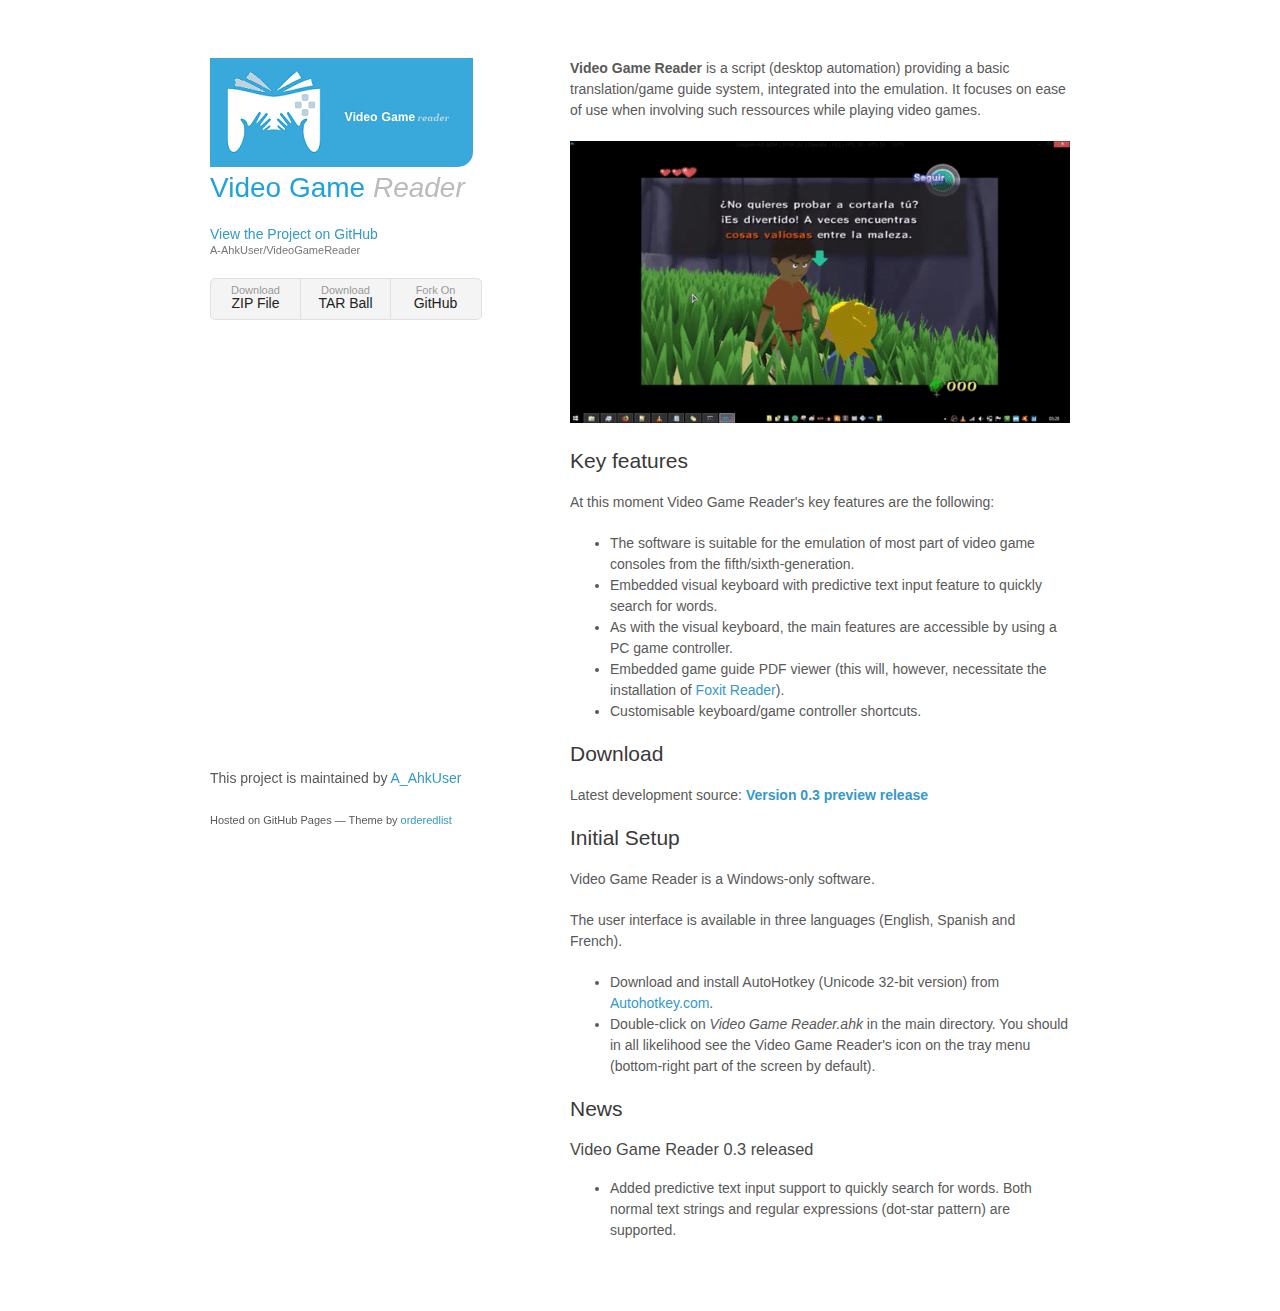
==== index.html @ 3bbc6b94 "Add files via upload" ====
<!doctype html>
<html>
  <head>
    <meta charset="utf-8">
    <meta http-equiv="X-UA-Compatible" content="chrome=1">
    <title>Video Game Reader</title>

    <link rel="stylesheet" href="stylesheets/styles.css">
    <link rel="stylesheet" href="stylesheets/pygment_trac.css">
    <meta name="viewport" content="width=device-width">
    <!--[if lt IE 9]>
    <script src="//html5shiv.googlecode.com/svn/trunk/html5.js"></script>
    <![endif]-->
  </head>
  <body>
    <div class="wrapper">
      <header>
		<img src="resources/VGR.png" alt="Video Game Reader" style="border-bottom-right-radius: 15px;">
        <h1><span style="color:#1ea2db;">Video Game</span> <span style="font-style:italic; color:#bbbbbb;">Reader</span></h1>
        <p class="view"><a href="https://github.com/A-AhkUser/VideoGameReader">View the Project on GitHub<small>A-AhkUser/VideoGameReader</small></a></p>
        <ul>
          <li><a href="https://github.com/A-AhkUser/VideoGameReader/archive/master.zip">Download<strong>ZIP File</strong></a></li>
          <li><a href="#wrapper">Download<strong>TAR Ball</strong></a></li>
          <li><a href="https://github.com/A-AhkUser/VideoGameReader">Fork On<strong>GitHub</strong></a></li>
        </ul>
      </header>
      <section>
			<p><b>Video Game Reader</b> is a script (desktop automation) providing a basic translation/game guide system, integrated into the emulation. It focuses on ease of use when involving such ressources while playing video games.</p>
			<p align="center">
				<img src="resources/VGR_Zelda_The_Wind_Waker_es_fr.gif" />
			</p>
		<h2>Key features</h2>
			<p>At this moment Video Game Reader's key features are the following:</p>
			<ul>
			  <li>The software is suitable for the emulation of most part of video game consoles from the fifth/sixth-generation.</li>
			  <li>Embedded visual keyboard with predictive text input feature to quickly search for words.</li>
			  <li>As with the visual keyboard, the main features are accessible by using a PC game controller.</li>
			  <li>Embedded game guide PDF viewer (this will, however, necessitate the installation of <a href="https://www.foxitsoftware.com/pdf-reader/">Foxit Reader</a>).</li>
			  <li>Customisable keyboard/game controller shortcuts.</li>
			</ul>
        <h2>Download</h2>
			<p>Latest development source: <a href="https://github.com/A-AhkUser/VideoGameReader/releases"><b>Version 0.3 preview release</b></a></p>
        <h2>Initial Setup</h2>
	      	<p>Video Game Reader is a Windows-only software.</p>
			<p>The user interface is available in three languages (English, Spanish and French).</p>
			<ul>
			  <li>Download and install AutoHotkey (Unicode 32-bit version) from <a href="https://autohotkey.com/">Autohotkey.com</a>.</li>
			  <li>Double-click on <i>Video Game Reader.ahk</i> in the main directory. You should in all likelihood see the Video Game Reader's icon on the tray menu (bottom-right part of the screen by default).</li>
			</ul>
		<h2>News</h2>
			<h3>Video Game Reader 0.3 released</h3>
			<ul>
			  <li>Added predictive text input support to quickly search for words. Both normal text strings and regular expressions (dot-star pattern) are supported.</li>
			</ul>
      </section>
      <footer>
        <p>This project is maintained by <a href="https://github.com/A-AhkUser">A_AhkUser</a></p>
        <p><small>Hosted on GitHub Pages &mdash; Theme by <a href="https://github.com/orderedlist">orderedlist</a></small></p>
      </footer>
    </div>
    <script src="javascripts/scale.fix.js"></script>
  </body>
</html>
---- stylesheets/styles.css ----
body {
  background-color: #fff;
  padding:50px;
  font: 14px/1.5 -apple-system, BlinkMacSystemFont, "Segoe UI", Roboto, Oxygen, Ubuntu, Cantarell, "Fira Sans", "Droid Sans", "Helvetica Neue", Arial, sans-serif, "Apple Color Emoji", "Segoe UI Emoji", "Segoe UI Symbol";
  color:#595959;
  font-weight:400;
}

h1, h2, h3, h4, h5, h6 {
  color:#222;
  margin:0 0 20px;
}

p, ul, ol, table, pre, dl {
  margin:0 0 20px;
}

h1, h2, h3 {
  line-height:1.1;
}

h1 {
  font-size:28px;
  font-weight: 500;
}

h2 {
  color:#393939;
  font-weight: 500;
}

h3, h4, h5, h6 {
  color:#494949;
  font-weight: 500;
}

a {
  color:#39c;
  text-decoration:none;
}

a:hover {
  color:#069;
}

a small {
  font-size:11px;
  color:#777;
  margin-top:-0.3em;
  display:block;
}

a:hover small {
  color:#777;
}

.wrapper {
  width:860px;
  margin:0 auto;
}

blockquote {
  border-left:1px solid #e5e5e5;
  margin:0;
  padding:0 0 0 20px;
  font-style:italic;
}

code, pre {
  font-family:Monaco, Bitstream Vera Sans Mono, Lucida Console, Terminal, Consolas, Liberation Mono, DejaVu Sans Mono, Courier New, monospace;
  color:#333;
}

pre {
  padding:8px 15px;
  background: #f8f8f8;
  border-radius:5px;
  border:1px solid #e5e5e5;
  overflow-x: auto;
}

table {
  width:100%;
  border-collapse:collapse;
}

th, td {
  text-align:left;
  padding:5px 10px;
  border-bottom:1px solid #e5e5e5;
}

dt {
  color:#444;
  font-weight:500;
}

th {
  color:#444;
}

img {
  max-width:100%;
}

header {
  width:270px;
  float:left;
  position:fixed;
  -webkit-font-smoothing:subpixel-antialiased;
}

header ul {
  list-style:none;
  height:40px;
  padding:0;
  background: #f4f4f4;
  border-radius:5px;
  border:1px solid #e0e0e0;
  width:270px;
}

header li {
  width:89px;
  float:left;
  border-right:1px solid #e0e0e0;
  height:40px;
}

header li:first-child a {
  border-radius:5px 0 0 5px;
}

header li:last-child a {
  border-radius:0 5px 5px 0;
}

header ul a {
  line-height:1;
  font-size:11px;
  color:#999;
  display:block;
  text-align:center;
  padding-top:6px;
  height:34px;
}

header ul a:hover {
  color:#999;
}

header ul a:active {
  background-color:#f0f0f0;
}

strong {
  color:#222;
  font-weight:500;
}

header ul li + li + li {
  border-right:none;
  width:89px;
}

header ul a strong {
  font-size:14px;
  display:block;
  color:#222;
}

section {
  width:500px;
  float:right;
  padding-bottom:50px;
}

small {
  font-size:11px;
}

hr {
  border:0;
  background:#e5e5e5;
  height:1px;
  margin:0 0 20px;
}

footer {
  width:270px;
  float:left;
  position:fixed;
  bottom:50px;
  -webkit-font-smoothing:subpixel-antialiased;
}

@media print, screen and (max-width: 960px) {

  div.wrapper {
    width:auto;
    margin:0;
  }

  header, section, footer {
    float:none;
    position:static;
    width:auto;
  }

  header {
    padding-right:320px;
  }

  section {
    border:1px solid #e5e5e5;
    border-width:1px 0;
    padding:20px 0;
    margin:0 0 20px;
  }

  header a small {
    display:inline;
  }

  header ul {
    position:absolute;
    right:50px;
    top:52px;
  }
}

@media print, screen and (max-width: 720px) {
  body {
    word-wrap:break-word;
  }

  header {
    padding:0;
  }

  header ul, header p.view {
    position:static;
  }

  pre, code {
    word-wrap:normal;
  }
}

@media print, screen and (max-width: 480px) {
  body {
    padding:15px;
  }

  header ul {
    width:99%;
  }

  header li, header ul li + li + li {
    width:33%;
  }
}

@media print {
  body {
    padding:0.4in;
    font-size:12pt;
    color:#444;
  }
}
---- stylesheets/pygment_trac.css ----
.highlight  { background: #ffffff; }
.highlight .c { color: #999988; font-style: italic } /* Comment */
.highlight .err { color: #a61717; background-color: #e3d2d2 } /* Error */
.highlight .k { font-weight: bold } /* Keyword */
.highlight .o { font-weight: bold } /* Operator */
.highlight .cm { color: #999988; font-style: italic } /* Comment.Multiline */
.highlight .cp { color: #999999; font-weight: bold } /* Comment.Preproc */
.highlight .c1 { color: #999988; font-style: italic } /* Comment.Single */
.highlight .cs { color: #999999; font-weight: bold; font-style: italic } /* Comment.Special */
.highlight .gd { color: #000000; background-color: #ffdddd } /* Generic.Deleted */
.highlight .gd .x { color: #000000; background-color: #ffaaaa } /* Generic.Deleted.Specific */
.highlight .ge { font-style: italic } /* Generic.Emph */
.highlight .gr { color: #aa0000 } /* Generic.Error */
.highlight .gh { color: #999999 } /* Generic.Heading */
.highlight .gi { color: #000000; background-color: #ddffdd } /* Generic.Inserted */
.highlight .gi .x { color: #000000; background-color: #aaffaa } /* Generic.Inserted.Specific */
.highlight .go { color: #888888 } /* Generic.Output */
.highlight .gp { color: #555555 } /* Generic.Prompt */
.highlight .gs { font-weight: bold } /* Generic.Strong */
.highlight .gu { color: #800080; font-weight: bold; } /* Generic.Subheading */
.highlight .gt { color: #aa0000 } /* Generic.Traceback */
.highlight .kc { font-weight: bold } /* Keyword.Constant */
.highlight .kd { font-weight: bold } /* Keyword.Declaration */
.highlight .kn { font-weight: bold } /* Keyword.Namespace */
.highlight .kp { font-weight: bold } /* Keyword.Pseudo */
.highlight .kr { font-weight: bold } /* Keyword.Reserved */
.highlight .kt { color: #445588; font-weight: bold } /* Keyword.Type */
.highlight .m { color: #009999 } /* Literal.Number */
.highlight .s { color: #d14 } /* Literal.String */
.highlight .na { color: #008080 } /* Name.Attribute */
.highlight .nb { color: #0086B3 } /* Name.Builtin */
.highlight .nc { color: #445588; font-weight: bold } /* Name.Class */
.highlight .no { color: #008080 } /* Name.Constant */
.highlight .ni { color: #800080 } /* Name.Entity */
.highlight .ne { color: #990000; font-weight: bold } /* Name.Exception */
.highlight .nf { color: #990000; font-weight: bold } /* Name.Function */
.highlight .nn { color: #555555 } /* Name.Namespace */
.highlight .nt { color: #000080 } /* Name.Tag */
.highlight .nv { color: #008080 } /* Name.Variable */
.highlight .ow { font-weight: bold } /* Operator.Word */
.highlight .w { color: #bbbbbb } /* Text.Whitespace */
.highlight .mf { color: #009999 } /* Literal.Number.Float */
.highlight .mh { color: #009999 } /* Literal.Number.Hex */
.highlight .mi { color: #009999 } /* Literal.Number.Integer */
.highlight .mo { color: #009999 } /* Literal.Number.Oct */
.highlight .sb { color: #d14 } /* Literal.String.Backtick */
.highlight .sc { color: #d14 } /* Literal.String.Char */
.highlight .sd { color: #d14 } /* Literal.String.Doc */
.highlight .s2 { color: #d14 } /* Literal.String.Double */
.highlight .se { color: #d14 } /* Literal.String.Escape */
.highlight .sh { color: #d14 } /* Literal.String.Heredoc */
.highlight .si { color: #d14 } /* Literal.String.Interpol */
.highlight .sx { color: #d14 } /* Literal.String.Other */
.highlight .sr { color: #009926 } /* Literal.String.Regex */
.highlight .s1 { color: #d14 } /* Literal.String.Single */
.highlight .ss { color: #990073 } /* Literal.String.Symbol */
.highlight .bp { color: #999999 } /* Name.Builtin.Pseudo */
.highlight .vc { color: #008080 } /* Name.Variable.Class */
.highlight .vg { color: #008080 } /* Name.Variable.Global */
.highlight .vi { color: #008080 } /* Name.Variable.Instance */
.highlight .il { color: #009999 } /* Literal.Number.Integer.Long */

.type-csharp .highlight .k { color: #0000FF }
.type-csharp .highlight .kt { color: #0000FF }
.type-csharp .highlight .nf { color: #000000; font-weight: normal }
.type-csharp .highlight .nc { color: #2B91AF }
.type-csharp .highlight .nn { color: #000000 }
.type-csharp .highlight .s { color: #A31515 }
.type-csharp .highlight .sc { color: #A31515 }
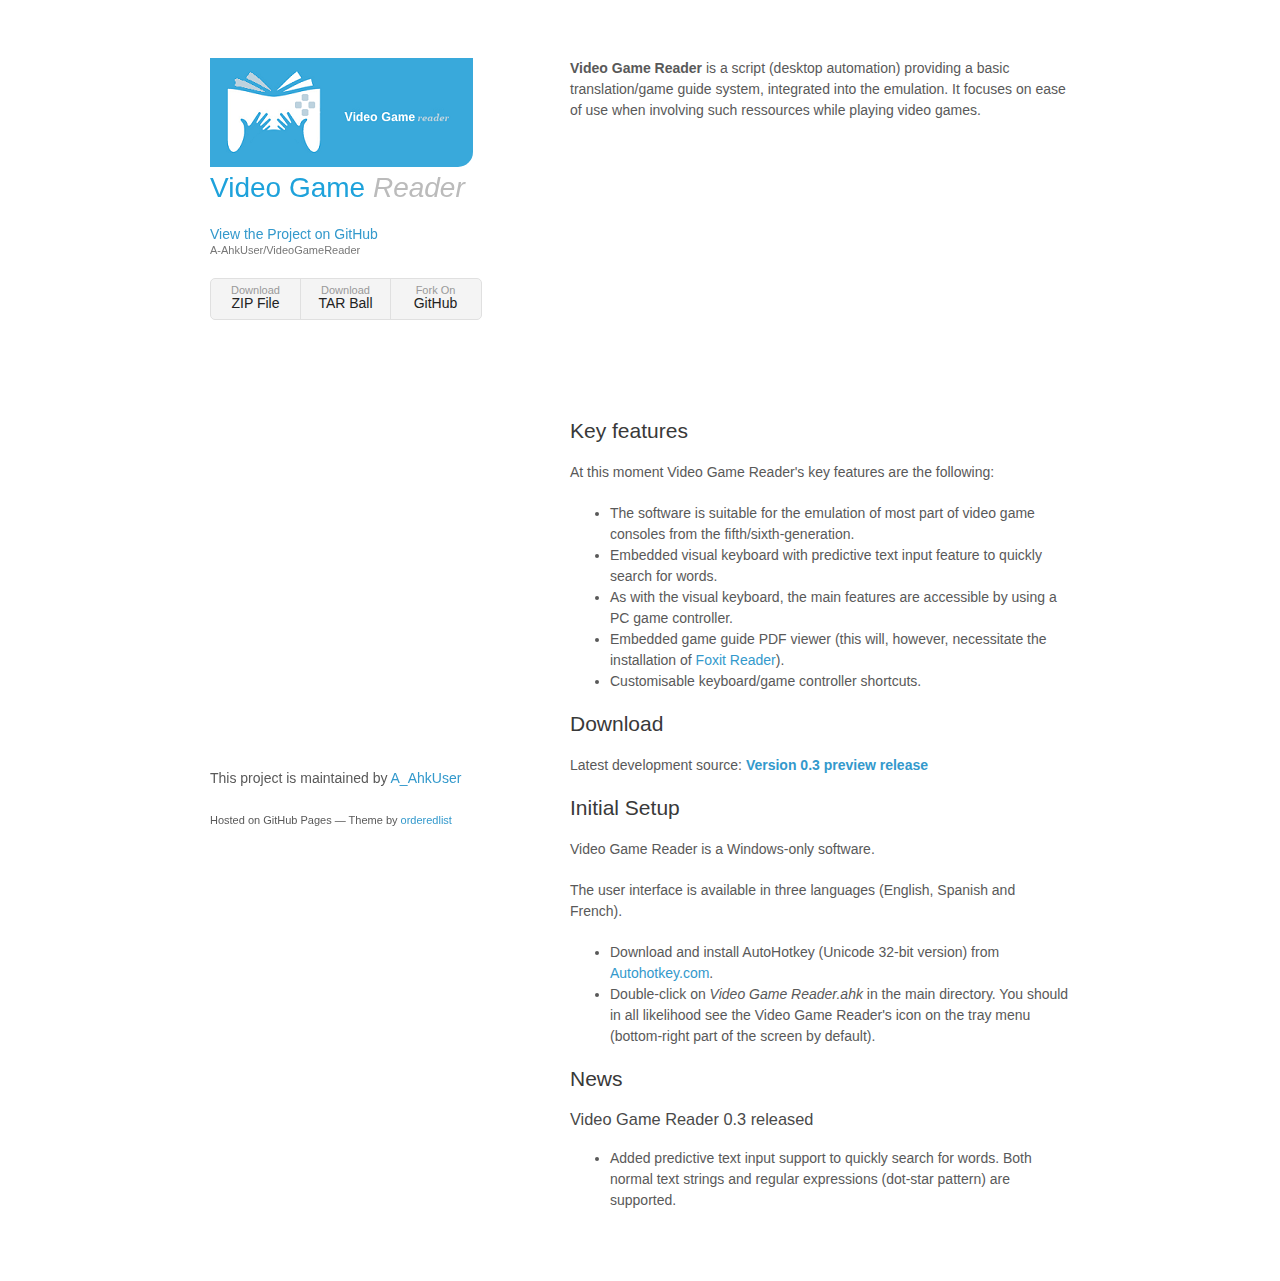
==== commit eaa1290e: "Update index.html" ====
--- a/index.html
+++ b/index.html
@@ -17,7 +17,7 @@
       <header>
 		<img src="resources/VGR.png" alt="Video Game Reader" style="border-bottom-right-radius: 15px;">
         <h1><span style="color:#1ea2db;">Video Game</span> <span style="font-style:italic; color:#bbbbbb;">Reader</span></h1>
-        <p class="view"><a href="https://github.com/A-AhkUser/VideoGameReader">View the Project on GitHub<small>A-AhkUser/VideoGameReader</small></a></p>
+        <p class="view"><a href="https://github.com/A-AhkUser/VideoGameReader">View the Project on GitHub <small>A-AhkUser/VideoGameReader</small></a></p>
         <ul>
           <li><a href="https://github.com/A-AhkUser/VideoGameReader/archive/master.zip">Download<strong>ZIP File</strong></a></li>
           <li><a href="#wrapper">Download<strong>TAR Ball</strong></a></li>
@@ -27,7 +27,7 @@
       <section>
 			<p><b>Video Game Reader</b> is a script (desktop automation) providing a basic translation/game guide system, integrated into the emulation. It focuses on ease of use when involving such ressources while playing video games.</p>
 			<p align="center">
-				<img src="resources/VGR_Zelda_The_Wind_Waker_es_fr.gif" />
+				<iframe width="449" height="252" src="https://www.youtube.com/embed/aPV0Fyl-ODQ?ecver=1" frameborder="0" allow="autoplay; encrypted-media" allowfullscreen></iframe>
 			</p>
 		<h2>Key features</h2>
 			<p>At this moment Video Game Reader's key features are the following:</p>
@@ -60,4 +60,4 @@
     </div>
     <script src="javascripts/scale.fix.js"></script>
   </body>
-</html>+</html>
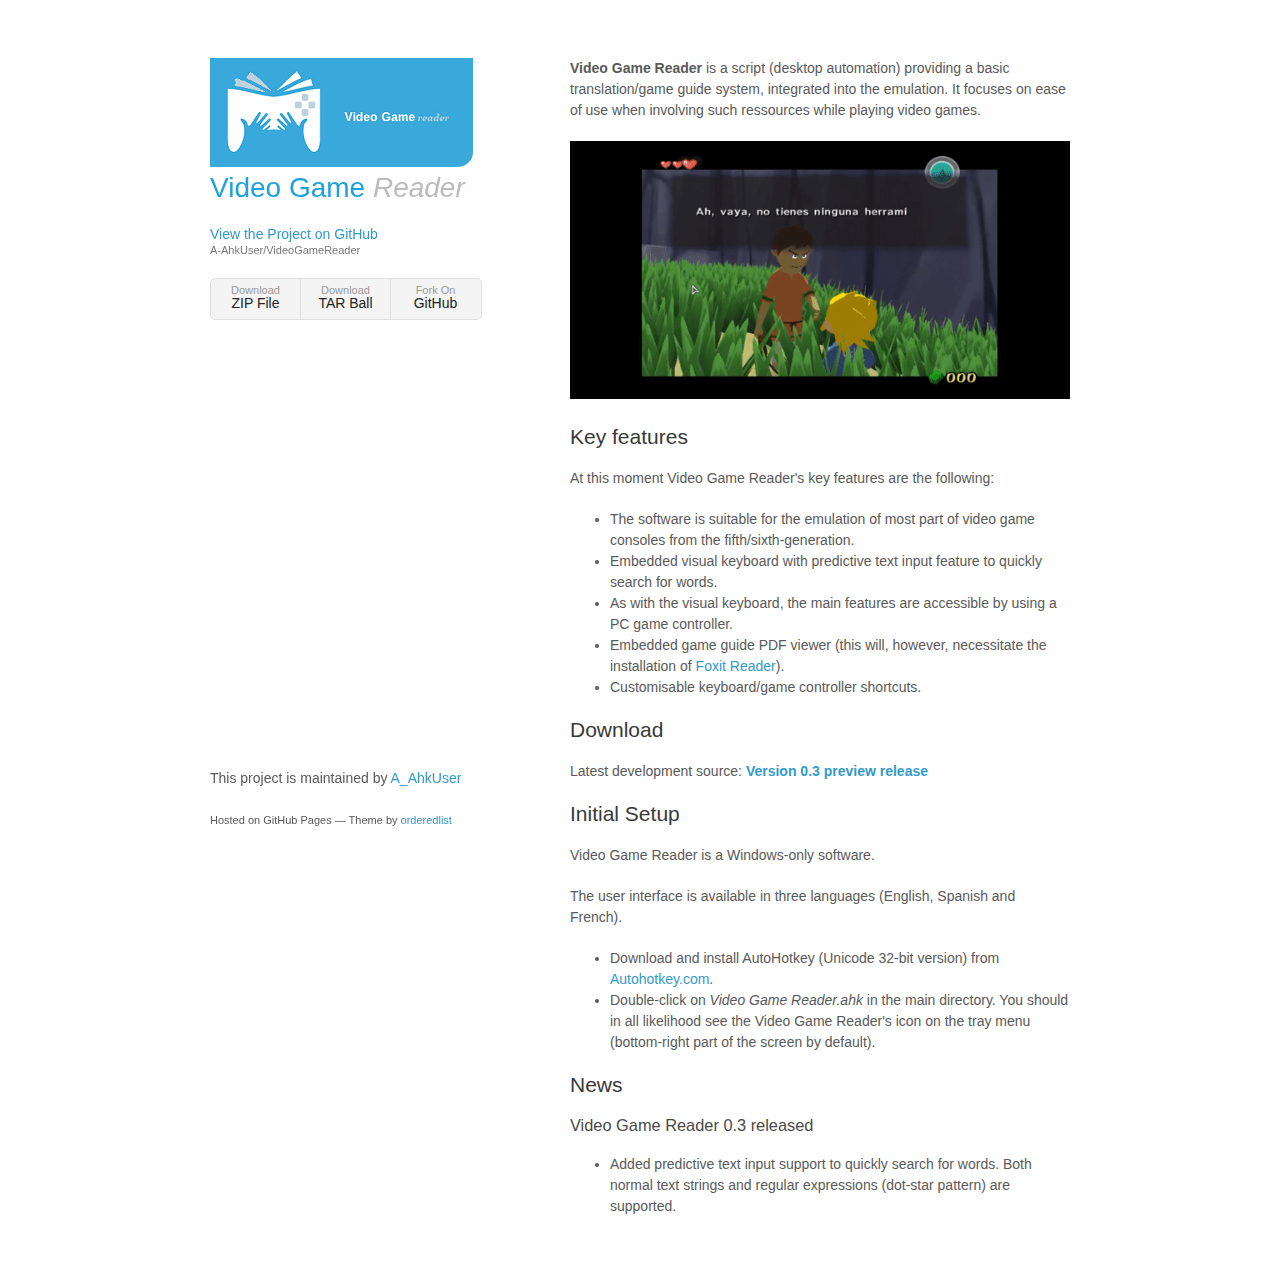
==== commit 1bce52bd: "Update index.html" ====
--- a/index.html
+++ b/index.html
@@ -27,7 +27,7 @@
       <section>
 			<p><b>Video Game Reader</b> is a script (desktop automation) providing a basic translation/game guide system, integrated into the emulation. It focuses on ease of use when involving such ressources while playing video games.</p>
 			<p align="center">
-				<iframe width="449" height="252" src="https://www.youtube.com/embed/aPV0Fyl-ODQ?ecver=1" frameborder="0" allow="autoplay; encrypted-media" allowfullscreen></iframe>
+				<img src="resources/vgr.gif" alt="Video Game Reader">
 			</p>
 		<h2>Key features</h2>
 			<p>At this moment Video Game Reader's key features are the following:</p>
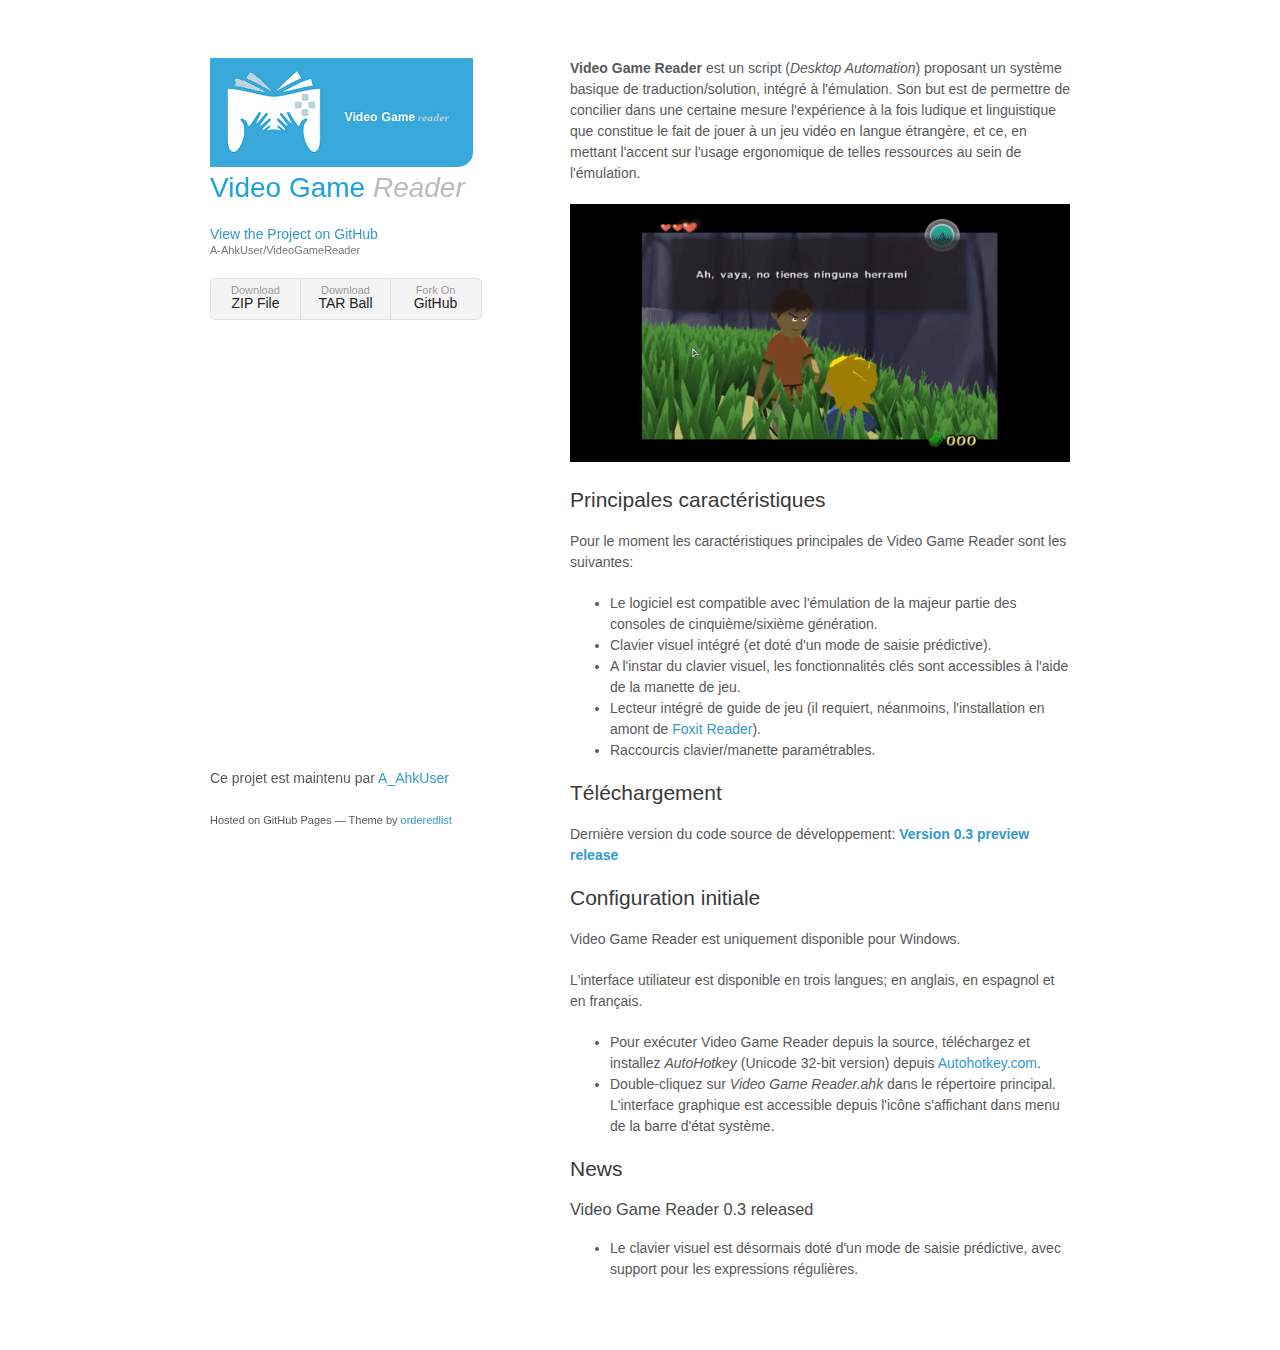
==== commit 106b7278: "Update index.html" ====
--- a/index.html
+++ b/index.html
@@ -25,36 +25,36 @@
         </ul>
       </header>
       <section>
-			<p><b>Video Game Reader</b> is a script (desktop automation) providing a basic translation/game guide system, integrated into the emulation. It focuses on ease of use when involving such ressources while playing video games.</p>
+			<p><b>Video Game Reader</b> est un script (<i>Desktop Automation</i>) proposant un système basique de traduction/solution, intégré à l'émulation. Son but est de permettre de concilier dans une certaine mesure l'expérience à la fois ludique et linguistique que constitue le fait de jouer à un jeu vidéo en langue étrangère, et ce, en mettant l'accent sur l'usage ergonomique de telles ressources au sein de l'émulation.</p>
 			<p align="center">
 				<img src="resources/vgr.gif" alt="Video Game Reader">
 			</p>
-		<h2>Key features</h2>
-			<p>At this moment Video Game Reader's key features are the following:</p>
+		<h2>Principales caractéristiques</h2>
+			<p>Pour le moment les caractéristiques principales de Video Game Reader sont les suivantes:</p>
 			<ul>
-			  <li>The software is suitable for the emulation of most part of video game consoles from the fifth/sixth-generation.</li>
-			  <li>Embedded visual keyboard with predictive text input feature to quickly search for words.</li>
-			  <li>As with the visual keyboard, the main features are accessible by using a PC game controller.</li>
-			  <li>Embedded game guide PDF viewer (this will, however, necessitate the installation of <a href="https://www.foxitsoftware.com/pdf-reader/">Foxit Reader</a>).</li>
-			  <li>Customisable keyboard/game controller shortcuts.</li>
+			  <li>Le logiciel est compatible avec l'émulation de la majeur partie des consoles de cinquième/sixième génération.</li>
+			  <li>Clavier visuel intégré (et doté d'un mode de saisie prédictive).</li>
+			  <li>A l'instar du clavier visuel, les fonctionnalités clés sont accessibles à l'aide de la manette de jeu.</li>
+			  <li>Lecteur intégré de guide de jeu (il requiert, néanmoins, l'installation en amont de <a href="https://www.foxitsoftware.com/pdf-reader/">Foxit Reader</a>).</li>
+			  <li>Raccourcis clavier/manette paramétrables.</li>
 			</ul>
-        <h2>Download</h2>
-			<p>Latest development source: <a href="https://github.com/A-AhkUser/VideoGameReader/releases"><b>Version 0.3 preview release</b></a></p>
-        <h2>Initial Setup</h2>
-	      	<p>Video Game Reader is a Windows-only software.</p>
-			<p>The user interface is available in three languages (English, Spanish and French).</p>
+        <h2>Téléchargement</h2>
+			<p>Dernière version du code source de développement: <a href="https://github.com/A-AhkUser/VideoGameReader/releases"><b>Version 0.3 preview release</b></a></p>
+        <h2>Configuration initiale</h2>
+	      	<p>Video Game Reader est uniquement disponible pour Windows.</p>
+			<p>L'interface utiliateur est disponible en trois langues; en anglais, en espagnol et en français.</p>
 			<ul>
-			  <li>Download and install AutoHotkey (Unicode 32-bit version) from <a href="https://autohotkey.com/">Autohotkey.com</a>.</li>
-			  <li>Double-click on <i>Video Game Reader.ahk</i> in the main directory. You should in all likelihood see the Video Game Reader's icon on the tray menu (bottom-right part of the screen by default).</li>
+			  <li>Pour exécuter Video Game Reader depuis la source, téléchargez et installez <i>AutoHotkey</i> (Unicode 32-bit version) depuis <a href="https://autohotkey.com/">Autohotkey.com</a>.</li>
+			  <li>Double-cliquez sur <i>Video Game Reader.ahk</i> dans le répertoire principal. L'interface graphique est accessible depuis l'icône s'affichant dans menu de la barre d'état système.</li>
 			</ul>
 		<h2>News</h2>
 			<h3>Video Game Reader 0.3 released</h3>
 			<ul>
-			  <li>Added predictive text input support to quickly search for words. Both normal text strings and regular expressions (dot-star pattern) are supported.</li>
+			  <li>Le clavier visuel est désormais doté d'un mode de saisie prédictive, avec support pour les expressions régulières.</li>
 			</ul>
       </section>
       <footer>
-        <p>This project is maintained by <a href="https://github.com/A-AhkUser">A_AhkUser</a></p>
+        <p>Ce projet est maintenu par <a href="https://github.com/A-AhkUser">A_AhkUser</a></p>
         <p><small>Hosted on GitHub Pages &mdash; Theme by <a href="https://github.com/orderedlist">orderedlist</a></small></p>
       </footer>
     </div>
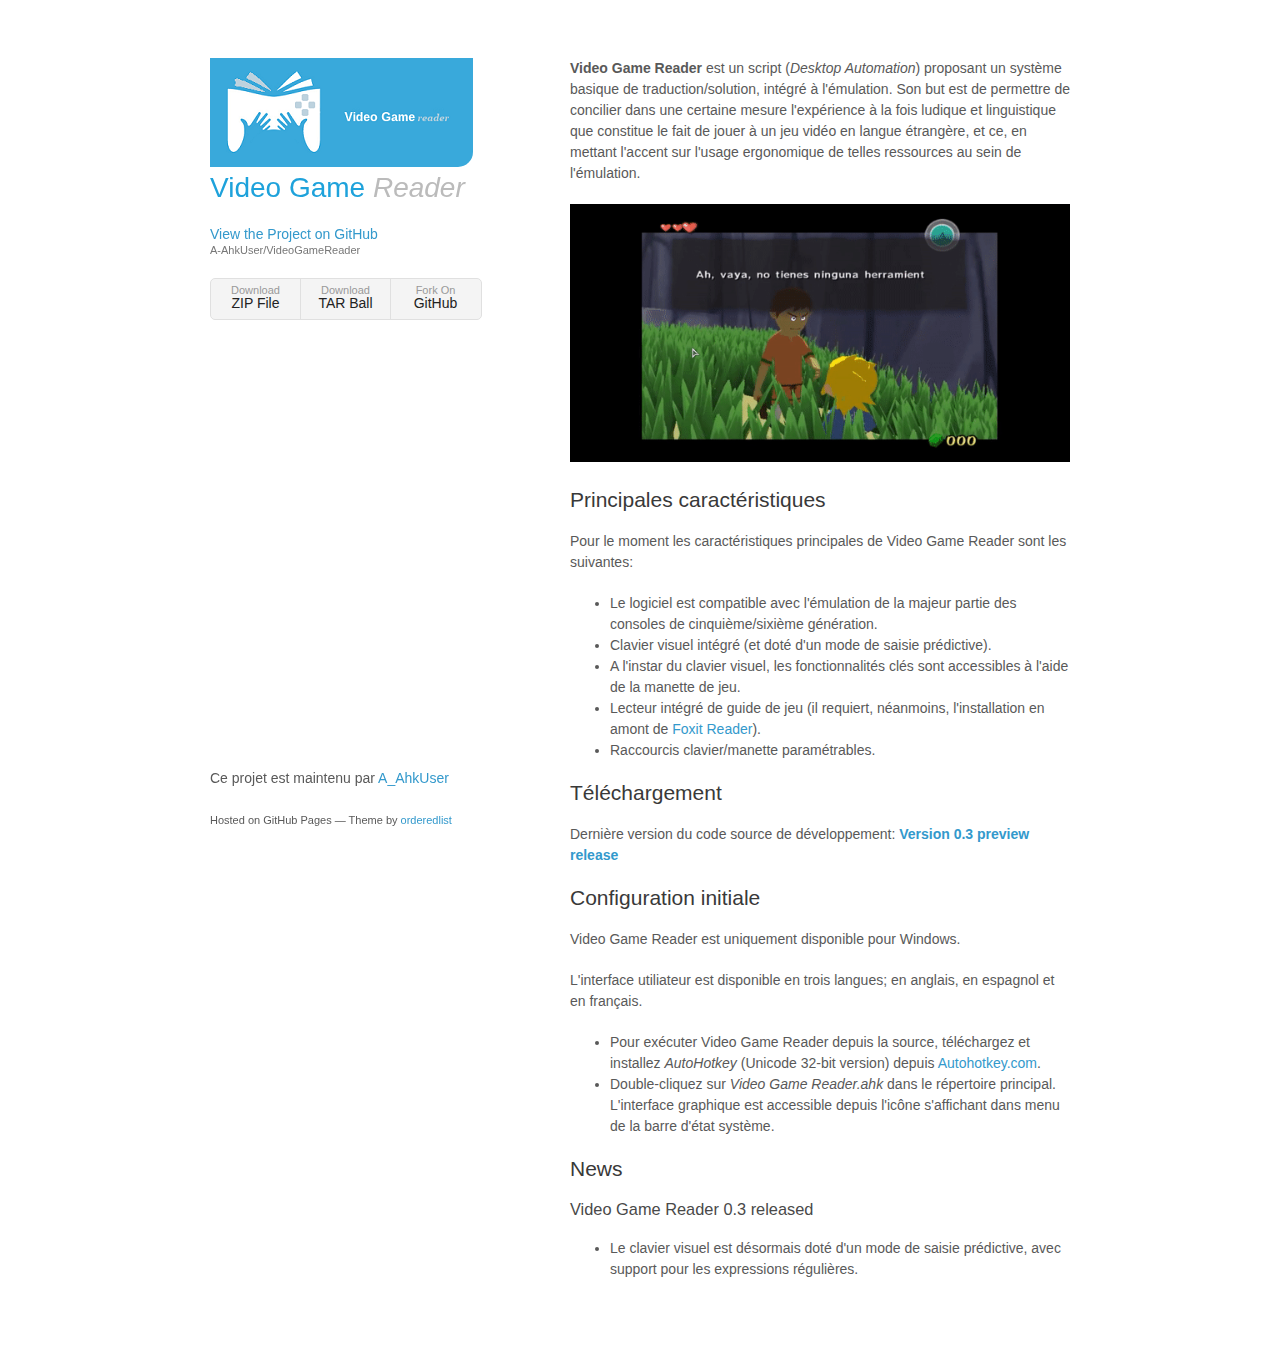
==== commit 61a28229: "Update index.html" ====
--- a/index.html
+++ b/index.html
@@ -35,7 +35,7 @@
 			  <li>Le logiciel est compatible avec l'émulation de la majeur partie des consoles de cinquième/sixième génération.</li>
 			  <li>Clavier visuel intégré (et doté d'un mode de saisie prédictive).</li>
 			  <li>A l'instar du clavier visuel, les fonctionnalités clés sont accessibles à l'aide de la manette de jeu.</li>
-			  <li>Lecteur intégré de guide de jeu (il requiert, néanmoins, l'installation en amont de <a href="https://www.foxitsoftware.com/pdf-reader/">Foxit Reader</a>).</li>
+			  <li>Lecteur intégré de guide de jeu (il requiert, néanmoins, l'installation en amont de <a href="https://www.foxitsoftware.com/pdf-reader/" target="_blank">Foxit Reader</a>).</li>
 			  <li>Raccourcis clavier/manette paramétrables.</li>
 			</ul>
         <h2>Téléchargement</h2>
@@ -44,7 +44,7 @@
 	      	<p>Video Game Reader est uniquement disponible pour Windows.</p>
 			<p>L'interface utiliateur est disponible en trois langues; en anglais, en espagnol et en français.</p>
 			<ul>
-			  <li>Pour exécuter Video Game Reader depuis la source, téléchargez et installez <i>AutoHotkey</i> (Unicode 32-bit version) depuis <a href="https://autohotkey.com/">Autohotkey.com</a>.</li>
+			  <li>Pour exécuter Video Game Reader depuis la source, téléchargez et installez <i>AutoHotkey</i> (Unicode 32-bit version) depuis <a href="https://autohotkey.com/" target="_blank">Autohotkey.com</a>.</li>
 			  <li>Double-cliquez sur <i>Video Game Reader.ahk</i> dans le répertoire principal. L'interface graphique est accessible depuis l'icône s'affichant dans menu de la barre d'état système.</li>
 			</ul>
 		<h2>News</h2>
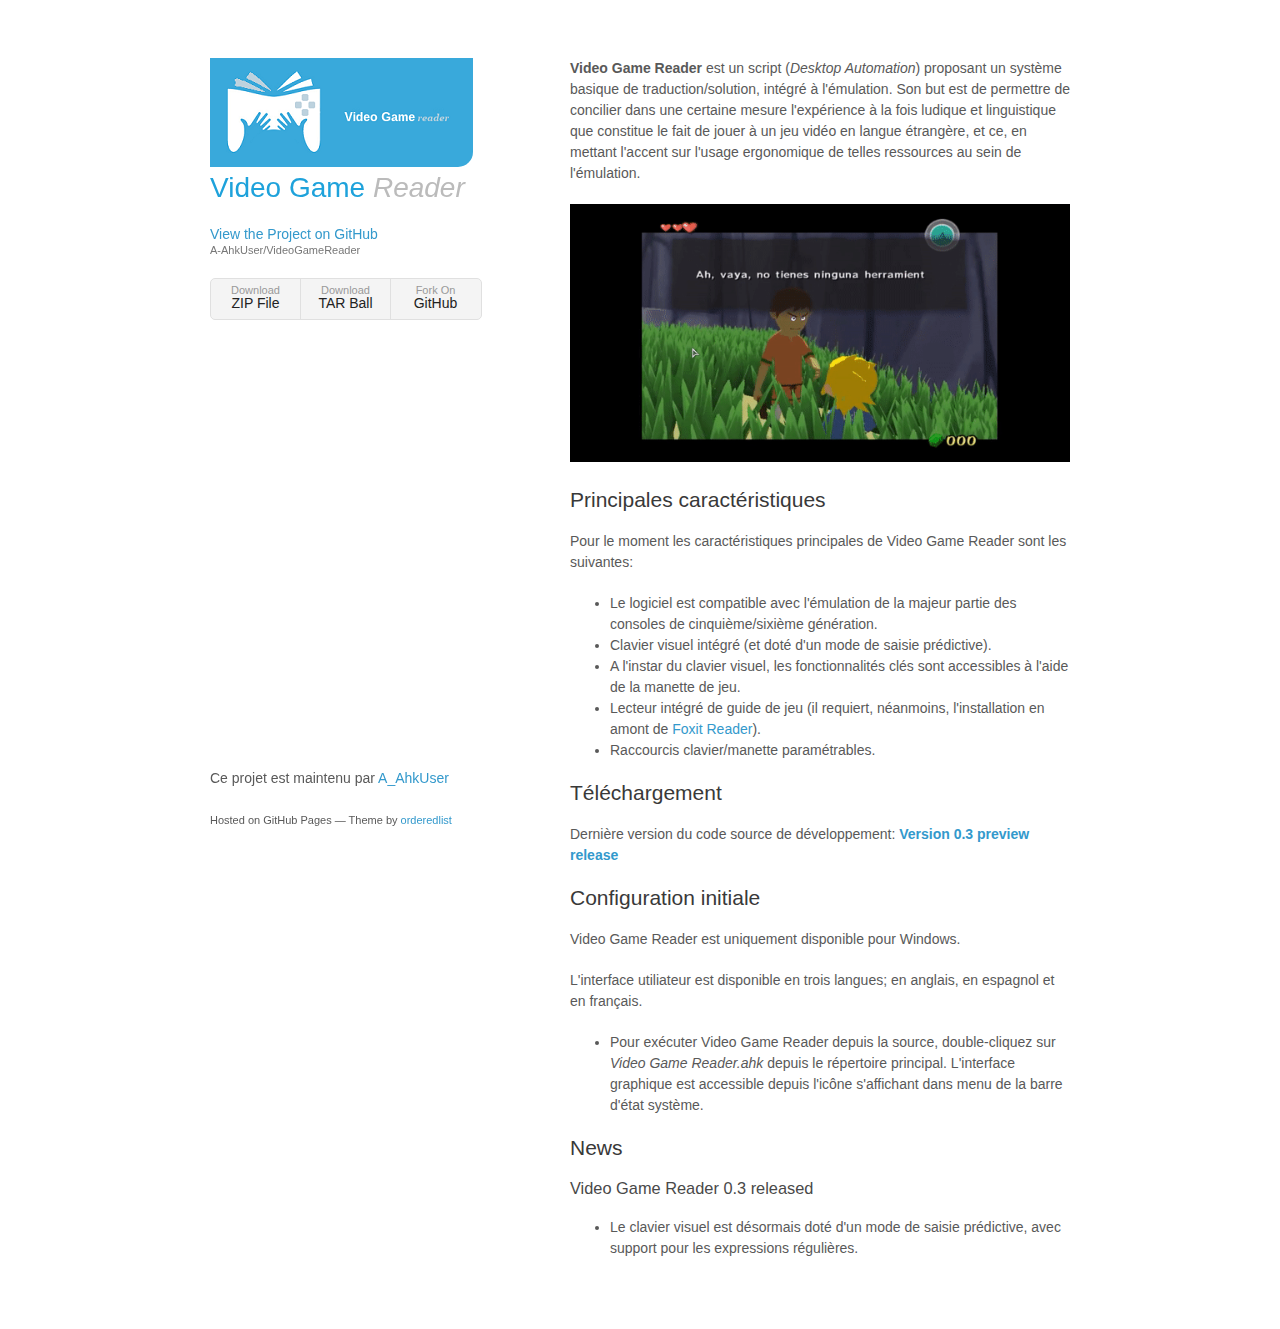
==== commit bb98dca1: "Update index.html" ====
--- a/index.html
+++ b/index.html
@@ -44,8 +44,7 @@
 	      	<p>Video Game Reader est uniquement disponible pour Windows.</p>
 			<p>L'interface utiliateur est disponible en trois langues; en anglais, en espagnol et en français.</p>
 			<ul>
-			  <li>Pour exécuter Video Game Reader depuis la source, téléchargez et installez <i>AutoHotkey</i> (Unicode 32-bit version) depuis <a href="https://autohotkey.com/" target="_blank">Autohotkey.com</a>.</li>
-			  <li>Double-cliquez sur <i>Video Game Reader.ahk</i> dans le répertoire principal. L'interface graphique est accessible depuis l'icône s'affichant dans menu de la barre d'état système.</li>
+			  <li>Pour exécuter Video Game Reader depuis la source, double-cliquez sur <i>Video Game Reader.ahk</i> depuis le répertoire principal. L'interface graphique est accessible depuis l'icône s'affichant dans menu de la barre d'état système.</li>
 			</ul>
 		<h2>News</h2>
 			<h3>Video Game Reader 0.3 released</h3>
